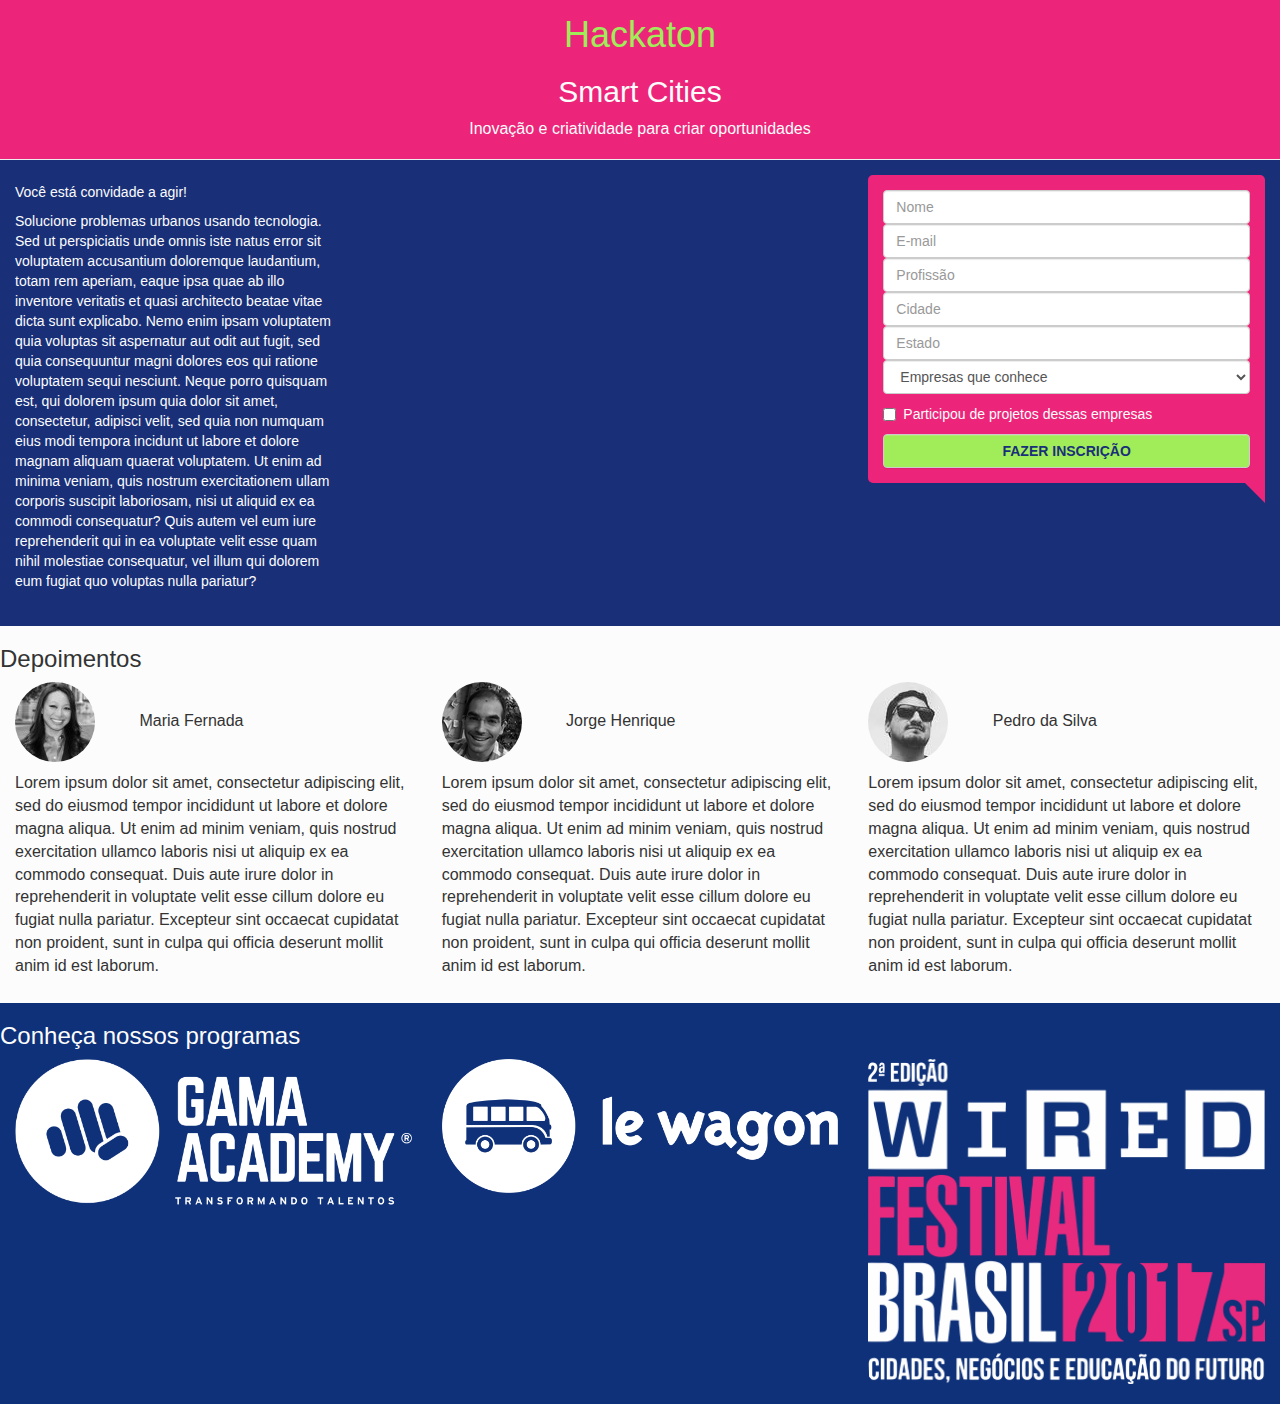
==== src/index.html @ 96633bf9 "muitas coisas" ====
<!doctype html>
<html>
<head>
    <meta charset="utf-8">
    <meta http-equiv="x-ua-compatible" content="ie=edge">
    <meta name="viewport" content="width=device-width, initial-scale=1">

    <title></title>

    <link rel="stylesheet" href="css/bootstrap.css">
    <link rel="stylesheet" href="css/bootstrap-theme.css">
    <link rel="stylesheet" href="css/app.css">

    <script src="js/jquery.js"></script>
    <script src="js/bootstrap.js"></script>
</head>
<body>
<div class="container-fluid" id="landing-page">
    <div class="page-header">
        <h1>Hackaton</h1>
        <h2>Smart Cities</h2>
        <p>Inovação e criatividade para criar oportunidades</p>
    </div>

    <div id="section-1">
        <div class="row">
            <div class="col-md-8">
                <div class="row">
                    <div class="col-md-5">
                        <h5>Você está convidade a agir!</h5>
                        Solucione problemas urbanos usando tecnologia.

                        Sed ut perspiciatis unde omnis iste natus error sit voluptatem accusantium doloremque
                        laudantium,
                        totam
                        rem aperiam, eaque ipsa quae ab illo inventore veritatis et quasi architecto beatae vitae dicta
                        sunt
                        explicabo. Nemo enim ipsam voluptatem quia voluptas sit aspernatur aut odit aut fugit, sed quia
                        consequuntur magni dolores eos qui ratione voluptatem sequi nesciunt. Neque porro quisquam est,
                        qui
                        dolorem ipsum quia dolor sit amet, consectetur, adipisci velit, sed quia non numquam eius modi
                        tempora
                        incidunt ut labore et dolore magnam aliquam quaerat voluptatem. Ut enim ad minima veniam, quis
                        nostrum
                        exercitationem ullam corporis suscipit laboriosam, nisi ut aliquid ex ea commodi consequatur?
                        Quis
                        autem
                        vel eum iure reprehenderit qui in ea voluptate velit esse quam nihil molestiae consequatur, vel
                        illum
                        qui dolorem eum fugiat quo voluptas nulla pariatur?
                    </div>
                    <div class="col-md-7">
                        <div class="embed-responsive embed-responsive-16by9">
                            <iframe src="https://www.youtube.com/embed/fwc0Cy9EkZM"
                                    frameborder="0" allowfullscreen></iframe>
                        </div>
                    </div>
                </div>
            </div>
            <div class="col-md-4">
                <form method="post" action="thankyou.html">
                    <input type="text" class="form-control" id="nome" required placeholder="Nome">
                    <input type="email" class="form-control" id="email" required placeholder="E-mail">
                    <input type="text" class="form-control" id="profissao" required placeholder="Profissão">
                    <input type="text" class="form-control" id="cidade" required placeholder="Cidade">
                    <input type="text" class="form-control" id="estado" required placeholder="Estado">
                    <select class="form-control" id="empresasConhece" title="empresasConhece" required>
                        <option value="" selected="selected" disabled="disabled">Empresas que conhece</option>
                        <option value="Gama Academy">Gama Academy</option>
                        <option value="Le Wagon">Le Wagon</option>
                        <option value="Ambas">Ambas</option>
                    </select>

                    <div class="checkbox">
                        <label>
                            <input type="checkbox" id="participouProjeto" value="participouProjeto"> Participou de
                            projetos dessas empresas
                        </label>
                    </div>

                    <button type="submit" class="btn btn-default">FAZER INSCRIÇÃO</button>
                </form>
            </div>
        </div>
    </div>

    <div id="section-depoimentos">
        <div class="row">
            <h3>Depoimentos</h3>
            <div class="col-sm-4">
                <div class="depoimento">
                    <div class="depoimento-img-nome">
                        <div class="wrapper-img-depoimento">
                            <img class="img-circle"
                                 src="img/depoimento-1.jpg">
                        </div>
                        <span class="nome">Maria Fernada</span>
                    </div>
                    <p class="texto-depoimento">
                        Lorem ipsum dolor sit amet, consectetur adipiscing elit, sed do eiusmod tempor incididunt ut
                        labore et dolore magna aliqua. Ut enim ad minim veniam, quis nostrud exercitation ullamco
                        laboris nisi ut aliquip ex ea commodo consequat. Duis aute irure dolor in reprehenderit in
                        voluptate velit esse cillum dolore eu fugiat nulla pariatur. Excepteur sint occaecat cupidatat
                        non proident, sunt in culpa qui officia deserunt mollit anim id est laborum.
                    </p>
                </div>
            </div>
            <div class="col-sm-4">
                <div class="depoimento">
                    <div class="depoimento-img-nome">
                        <div class="wrapper-img-depoimento">
                            <img class="img-circle"
                                 src="img/depoimento-2.jpg">
                        </div>
                        <span class="nome">Jorge Henrique</span>
                    </div>
                    <p class="texto-depoimento">
                        Lorem ipsum dolor sit amet, consectetur adipiscing elit, sed do eiusmod tempor incididunt ut
                        labore et dolore magna aliqua. Ut enim ad minim veniam, quis nostrud exercitation ullamco
                        laboris nisi ut aliquip ex ea commodo consequat. Duis aute irure dolor in reprehenderit in
                        voluptate velit esse cillum dolore eu fugiat nulla pariatur. Excepteur sint occaecat cupidatat
                        non proident, sunt in culpa qui officia deserunt mollit anim id est laborum.
                    </p>
                </div>
            </div>
            <div class="col-sm-4">
                <div class="depoimento">
                    <div class="depoimento-img-nome">
                        <div class="wrapper-img-depoimento">
                            <img class="img-circle"
                                 src="img/depoimento-3.jpg">
                        </div>
                        <span class="nome">Pedro da Silva</span>
                    </div>
                    <p class="texto-depoimento">
                        Lorem ipsum dolor sit amet, consectetur adipiscing elit, sed do eiusmod tempor incididunt ut
                        labore et dolore magna aliqua. Ut enim ad minim veniam, quis nostrud exercitation ullamco
                        laboris nisi ut aliquip ex ea commodo consequat. Duis aute irure dolor in reprehenderit in
                        voluptate velit esse cillum dolore eu fugiat nulla pariatur. Excepteur sint occaecat cupidatat
                        non proident, sunt in culpa qui officia deserunt mollit anim id est laborum.
                    </p>
                </div>
            </div>
        </div>
    </div>

    <div id="section-3">
        <div class="row">
            <h3>Conheça nossos programas</h3>
            <div class="col-sm-4">
                <a href="http://gama.academy/" target="_blank">
                    <img src="img/patrocinador-1.png" width="100%"/>
                </a>
            </div>
            <div class="col-sm-4">
                <a href="http://lewagon.com/pt-BR" target="_blank">
                    <img src="img/patrocinador-2.png" width="100%"/>
                </a>
            </div>
            <div class="col-sm-4">
                <img src="img/patrocinador-3.png" width="100%"/>
            </div>
        </div>
    </div>
</div>
</body>
</html>
---- src/css/app.css ----
body {
    background-color: #0e3179;
}

select option[disabled] {
    color: #888;
}

.container-fluid > * {
    margin: 0 -15px;
}

.container-fluid .page-header {
    text-align: center;
    color: #fcfcfc;
}

.page-header h1 {
    margin-top: 0;
    padding-top: 15px;
    color: #a1ec59;
}

[id^=section] > .row {
    max-width: 1280px;
    margin-left: auto;
    margin-right: auto;
}

.page-header {
    background-color: #ED257A;
}

.page-header p {
    font-size: 16px;
}

#section-1 {
    background-color: #193079;
    padding-top: 15px;
    padding-bottom: 35px;
    color: #fcfcfc;
}

#section-1 iframe {
    padding-top: 20px
}

#section-1 form {
    background-color: #ED257A;
    padding: 15px;
    border-radius: 5px 5px 0 5px;
}

#section-1 form:after {
    width: 0;
    height: 0;
    border-left: 20px solid transparent;

    border-top: 20px solid #ED257A;
    content: '';
    position: absolute;
    bottom: -20px;
    right: 15px;
}

#section-1 form button {
    width: 100%;
    background: #a1ec59;
    color: #193079;
    text-shadow: none;
    font-weight: bold;
}

#section-depoimentos {
    background-color: #fcfcfc;
    text-align: left;
    padding-bottom: 15px;
}


#section-depoimentos .depoimento {
    font-size: 16px;
    color: #333;
}

#section-depoimentos .wrapper-img-depoimento {
    display: inline-block;
    padding-right: 20px;
    padding-bottom: 10px;
}

#section-depoimentos .wrapper-img-depoimento img {
    width: 80px;
    height: 80px;
    margin-right: 20px;
}

#section-depoimentos .nome {
    text-align: left;
}

#section-3 {
    background-color: #0e3179;
    padding-bottom: 20px;
    color: #fcfcfc;
}

#section-agradecimento {
    font-size: 20px;
    color: #fefefe;
    text-align: center;
    padding: 40px 0;
}

#section-agradecimento a {
    color: #fefefe;
    text-decoration: underline;
}
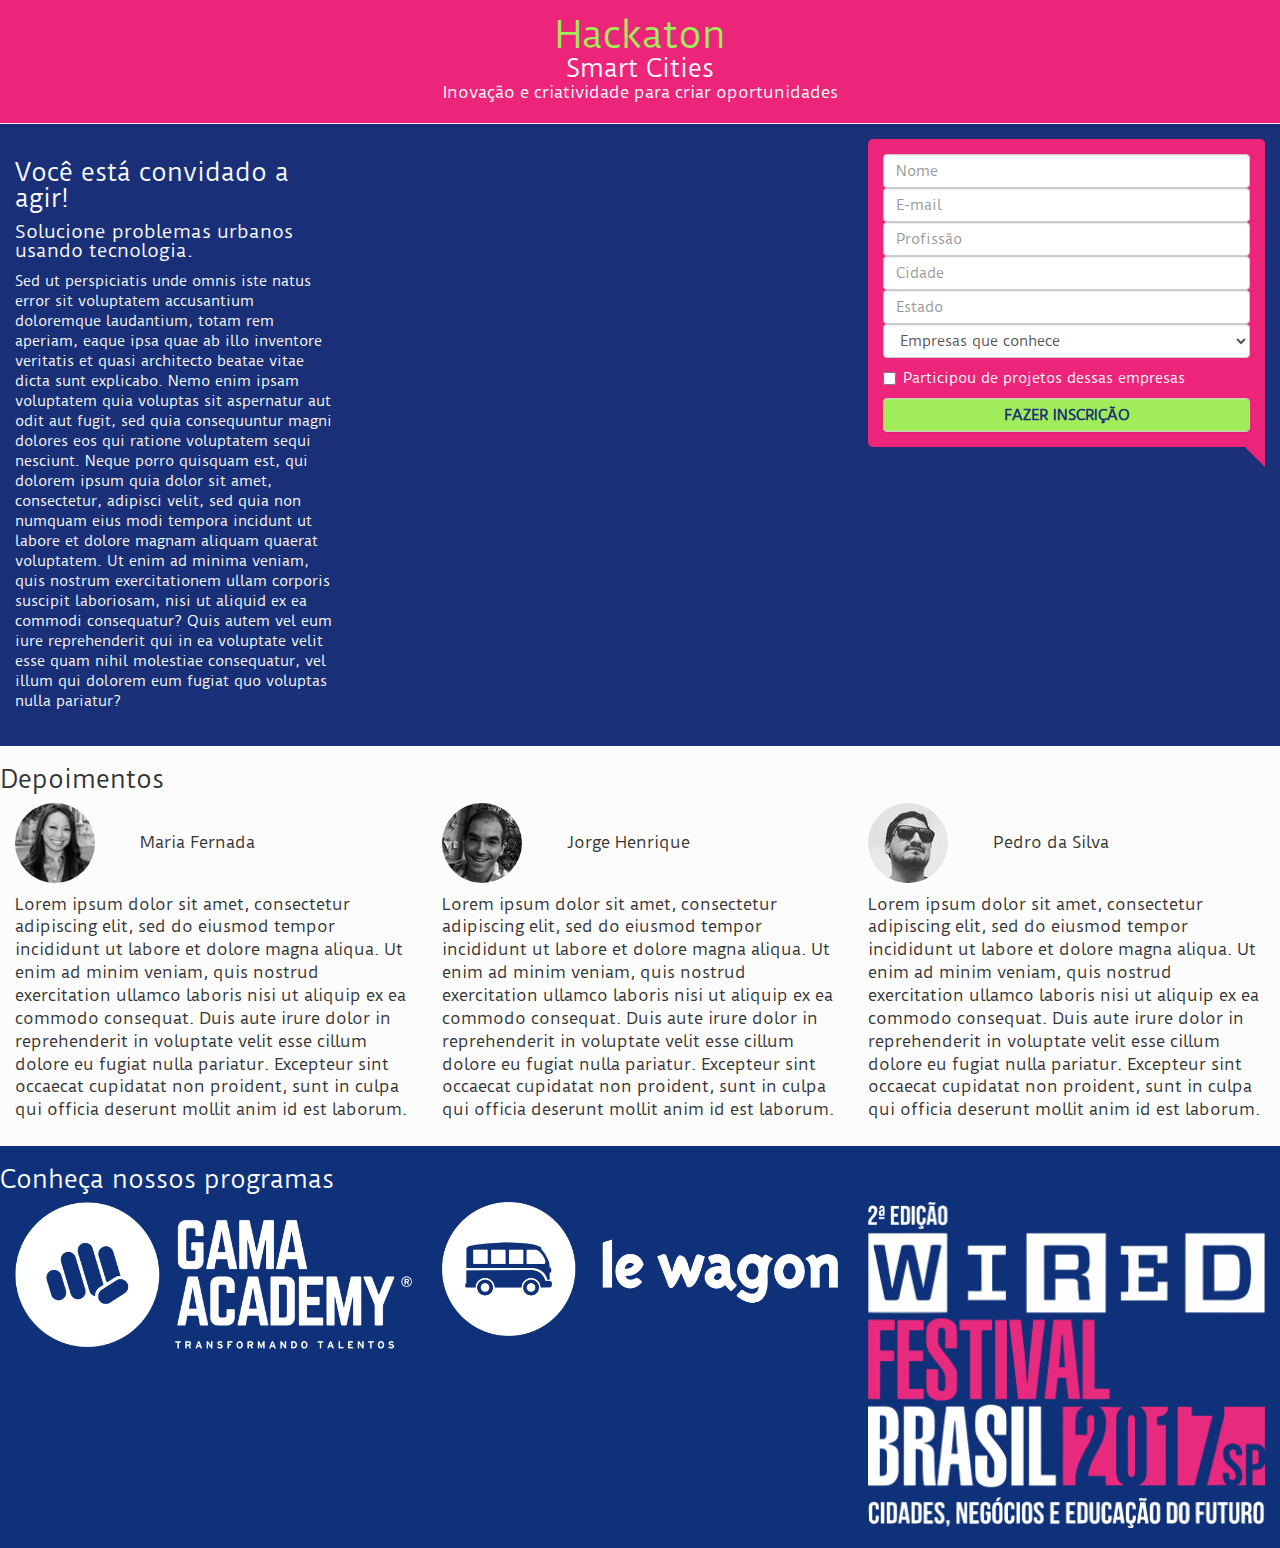
==== commit 010243d6: "fontes" ====
--- a/src/index.html
+++ b/src/index.html
@@ -10,6 +10,7 @@
     <link rel="stylesheet" href="css/bootstrap.css">
     <link rel="stylesheet" href="css/bootstrap-theme.css">
     <link rel="stylesheet" href="css/app.css">
+    <link href="https://fonts.googleapis.com/css?family=Duru+Sans" rel="stylesheet">
 
     <script src="js/jquery.js"></script>
     <script src="js/bootstrap.js"></script>
@@ -27,8 +28,8 @@
             <div class="col-md-8">
                 <div class="row">
                     <div class="col-md-5">
-                        <h5>Você está convidade a agir!</h5>
-                        Solucione problemas urbanos usando tecnologia.
+                        <h3>Você está convidado a agir!</h3>
+                        <h4>Solucione problemas urbanos usando tecnologia.</h4>
 
                         Sed ut perspiciatis unde omnis iste natus error sit voluptatem accusantium doloremque
                         laudantium,
--- a/src/css/app.css
+++ b/src/css/app.css
@@ -1,5 +1,6 @@
 body {
     background-color: #0e3179;
+    font-family: 'Duru Sans', sans-serif;
 }
 
 select option[disabled] {
@@ -15,12 +16,6 @@
     color: #fcfcfc;
 }
 
-.page-header h1 {
-    margin-top: 0;
-    padding-top: 15px;
-    color: #a1ec59;
-}
-
 [id^=section] > .row {
     max-width: 1280px;
     margin-left: auto;
@@ -29,6 +24,22 @@
 
 .page-header {
     background-color: #ED257A;
+}
+
+
+
+.page-header h1 {
+    padding-top: 15px;
+    color: #a1ec59;
+}
+
+.page-header h1, .page-header h2 {
+    margin: 0;
+    font-style: bold;
+}
+
+.page-header h2 {
+    font-size: 24px;
 }
 
 .page-header p {
